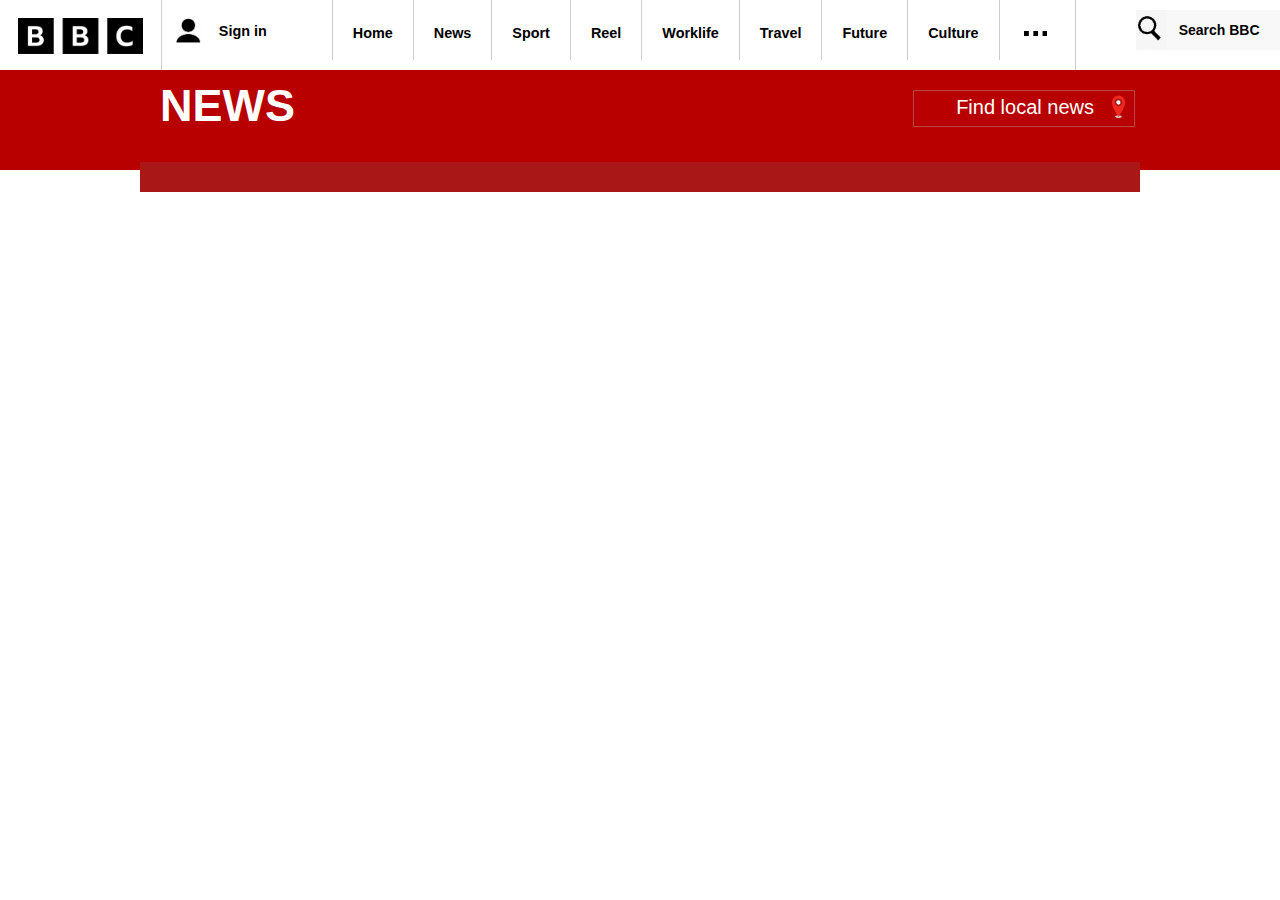
==== web-dev/bbc.html @ 4159f7b5 "Add files via upload" ====
<!DOCTYPE html>
<html lang="en">
<head>

<style type="text/css">
        #topbar {
            width: 1400px;
            height: 70px;
            margin: 0 auto;

        }

        body {
            margin: 0;
            padding: 0;
            font-family: Arial, Helvetica, sans-serif;
        }

        #logo {
            margin: 18px 18px auto;
            width: 125px;
            float: left;
        }

        .topbar-section {
            float: left;
            border-left: 1px #cccccc solid;
            height: 100%

        }
        #signin-image {
            height: 25px;
            margin: 18px 18px 18px 14px;
            float: left;
        }
        #signin-text {
            font-weight: bold;
            font-size: 90%;
            position: relative;
            top: 22px;
            padding-right: 65px;
        }

        .topbar-menu {
            font-weight: bold;
            font-size: 90%;
            padding:25px 20px 0px 20px;
            height: 35px;
        }
        #dots {
            width: 35px;
            margin-top: 0;

        }
        #search-bar {
            width: 190px;
            margin: 20px 20px;
            background-color: 	#F8F8F8;
            border: none;
            font-weight: bold;
            font-size: 14px;
            padding: 12px 12px 12px 12px;
            margin: 10px 0px 0px 0px;
            float: right;
            
        }

        #search-glass {

            height: 40px;
            margin-top: 10px;
            margin-left: 60px;

        }

        .clear{
            clear:both;
        }

        #menu-bar-container {
            background-color: #b80000;
            width: 100%;
            height: 100px;
        }

        h1 {
            font-weight: bold;
            color: white;
            margin-left: 20px;
            margin-top: 10px;
            font-size: 45px;
            float: left;
        }
        #tabs {
            color: white; 
        }
        #menu-bar {
            width: 1000px;
            margin: 0 auto;
        }

        #local-news {
           border: 1px #BB4545 solid;
           padding: 5px 0 5px 0;
           margin: 20px 5px 0 0;
           float: right;
           width: 220px;

        }

        #local-news a {
            float: right;
            color: white;
            text-decoration: none;
            font-size: 20px;
            position: relative;
            right: 40px;

        }
        #local-news a:hover{
            text-decoration: underline;

        }
        #local-news img{
            float:right;
            position: relative;
            right: -130px;
            height: 25px;
            top: -2px;

        }
        #menu-bar-2-container {
            background-color: #A91717;
            width: 100%;
        }
        #menu-bar-2 { 
            margin:0 auto;
            height: 30px;
        }
</style>
</head>


<body>
    <div id="topbar"> 
        <img id="logo" src="images/BBC_Logo_2021.svg.png">

        <div id="signin-div" class="topbar-section">
            <img id="signin-image" src="images/signin_image.png">
            <span id="signin-text">Sign in</span> 
        </div>
        <div class="topbar-section topbar-menu">
            Home

        </div>
        <div class="topbar-section topbar-menu">
            News

        </div>
        <div class="topbar-section topbar-menu">
            Sport

        </div>
        <div class="topbar-section topbar-menu">
            Reel

        </div>
        <div class="topbar-section topbar-menu">
            Worklife

        </div>
        <div class="topbar-section topbar-menu">
            Travel

        </div>
        <div class="topbar-section topbar-menu">
            Future

        </div>
        <div class="topbar-section topbar-menu">
            Culture

        </div>
        <div class="topbar-section topbar-menu">
            <img id="dots" src="images/dot.png">

        </div>
        <div class="topbar-section">
            <input id="search-bar" type="text" value="Search BBC">
            <input type="image" id="search-glass" src="images/search.png">

        </div>

    </div>
    <div class="clear"></div>

    <div id="menu-bar-container">
        <div id="menu-bar" > <h1>NEWS</h1>
                <div id="local-news"><a href="">Find local news</a> 
                <img src="images/pointer.png">
                </div>
                <div class="clear">
                </div>
                <div id="menu-bar-2-container" > 
                    <div id="menu-bar-2">
                        
                    </div>
                </div>

 
    
    </div>


</body>
</html>
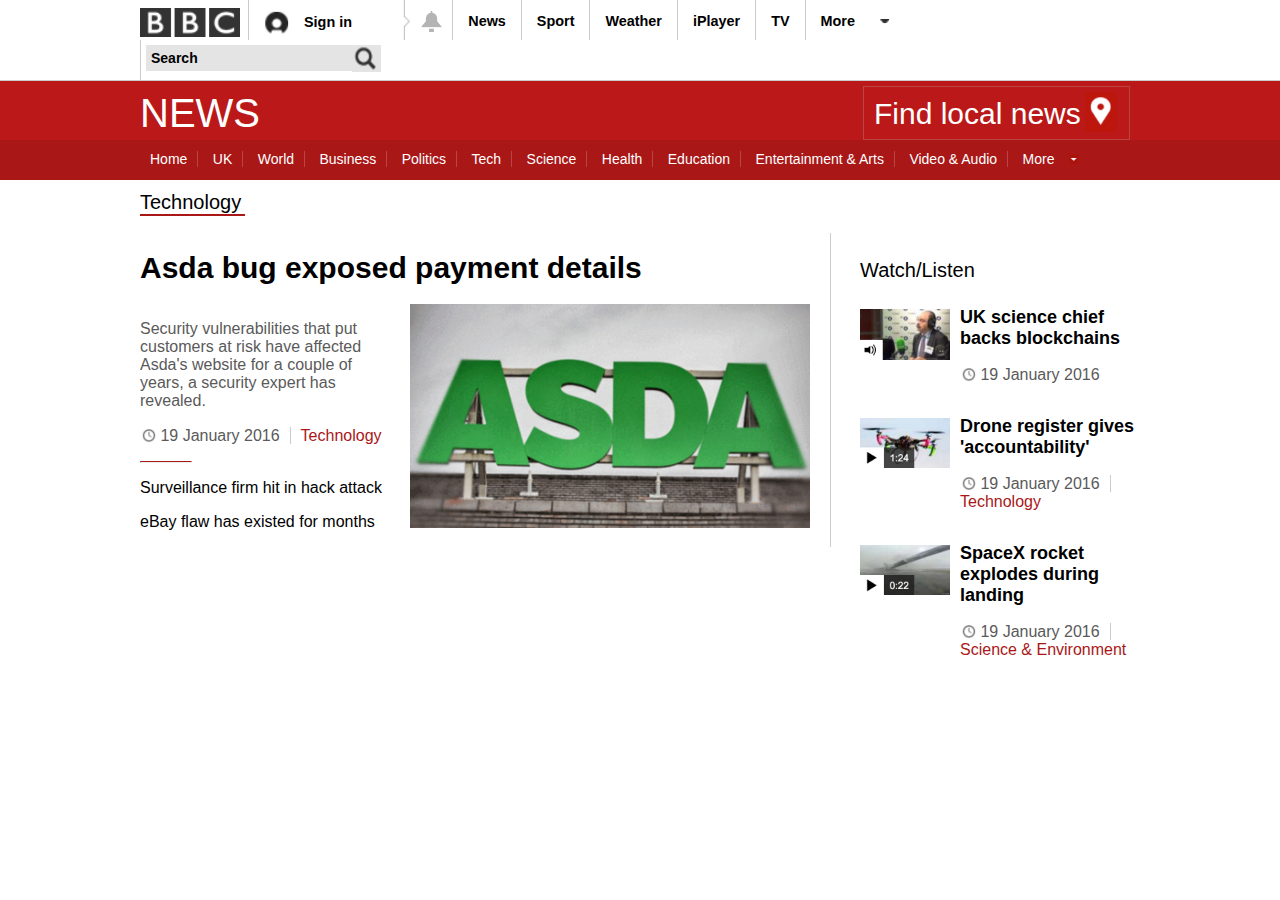
==== commit 64458dee: "Add files via upload" ====
--- a/web-dev/bbc.html
+++ b/web-dev/bbc.html
@@ -1,216 +1,220 @@
-<!DOCTYPE html>
-<html lang="en">
-<head>
-
-<style type="text/css">
-        #topbar {
-            width: 1400px;
-            height: 70px;
-            margin: 0 auto;
-
-        }
-
-        body {
-            margin: 0;
-            padding: 0;
-            font-family: Arial, Helvetica, sans-serif;
-        }
-
-        #logo {
-            margin: 18px 18px auto;
-            width: 125px;
-            float: left;
-        }
-
-        .topbar-section {
-            float: left;
-            border-left: 1px #cccccc solid;
-            height: 100%
-
-        }
-        #signin-image {
-            height: 25px;
-            margin: 18px 18px 18px 14px;
-            float: left;
-        }
-        #signin-text {
-            font-weight: bold;
-            font-size: 90%;
-            position: relative;
-            top: 22px;
-            padding-right: 65px;
-        }
-
-        .topbar-menu {
-            font-weight: bold;
-            font-size: 90%;
-            padding:25px 20px 0px 20px;
-            height: 35px;
-        }
-        #dots {
-            width: 35px;
-            margin-top: 0;
-
-        }
-        #search-bar {
-            width: 190px;
-            margin: 20px 20px;
-            background-color: 	#F8F8F8;
-            border: none;
-            font-weight: bold;
-            font-size: 14px;
-            padding: 12px 12px 12px 12px;
-            margin: 10px 0px 0px 0px;
-            float: right;
-            
-        }
-
-        #search-glass {
-
-            height: 40px;
-            margin-top: 10px;
-            margin-left: 60px;
-
-        }
-
-        .clear{
-            clear:both;
-        }
-
-        #menu-bar-container {
-            background-color: #b80000;
-            width: 100%;
-            height: 100px;
-        }
-
-        h1 {
-            font-weight: bold;
-            color: white;
-            margin-left: 20px;
-            margin-top: 10px;
-            font-size: 45px;
-            float: left;
-        }
-        #tabs {
-            color: white; 
-        }
-        #menu-bar {
-            width: 1000px;
-            margin: 0 auto;
-        }
-
-        #local-news {
-           border: 1px #BB4545 solid;
-           padding: 5px 0 5px 0;
-           margin: 20px 5px 0 0;
-           float: right;
-           width: 220px;
-
-        }
-
-        #local-news a {
-            float: right;
-            color: white;
-            text-decoration: none;
-            font-size: 20px;
-            position: relative;
-            right: 40px;
-
-        }
-        #local-news a:hover{
-            text-decoration: underline;
-
-        }
-        #local-news img{
-            float:right;
-            position: relative;
-            right: -130px;
-            height: 25px;
-            top: -2px;
-
-        }
-        #menu-bar-2-container {
-            background-color: #A91717;
-            width: 100%;
-        }
-        #menu-bar-2 { 
-            margin:0 auto;
-            height: 30px;
-        }
-</style>
-</head>
-
-
-<body>
-    <div id="topbar"> 
-        <img id="logo" src="images/BBC_Logo_2021.svg.png">
-
-        <div id="signin-div" class="topbar-section">
-            <img id="signin-image" src="images/signin_image.png">
-            <span id="signin-text">Sign in</span> 
+
+<html>
+
+    <head>
+        
+        <title>Technology - BBC News</title>
+    
+        <link rel="stylesheet" type="text/css" href="bbc.css">
+    
+    </head>
+
+    <body>
+        
+        <div id="topbar">
+        
+            <img id="logo" src="images/bbc-logo.png">
+            
+            <div id="signin-div" class="topbar-section">
+            
+                <img id="signin-image" src="images/signinimage.png">
+                
+                <span id="signin-text">Sign in</span>
+            
+            </div>
+            
+            <div id="bell-div">
+            
+                <img id="wigglyline" src="images/wigglyline.png">
+                
+                <img id="bell" src="images/bell.png">
+            
+            </div>
+            
+            <div class="topbar-section topbar-menu">
+            
+                News
+            
+            </div>
+            
+            <div class="topbar-section topbar-menu">
+            
+                Sport
+            
+            </div>
+            
+            <div class="topbar-section topbar-menu">
+            
+                Weather
+            
+            </div>
+            
+            <div class="topbar-section topbar-menu">
+            
+                iPlayer
+            
+            </div>
+            
+            <div class="topbar-section topbar-menu">
+            
+                TV
+            
+            </div>
+            
+            <div class="topbar-section topbar-menu">
+            
+                More
+                
+                <img id="more-arrow" src="images/more-arrow.png">
+            
+            </div>
+            
+            <div class="topbar-section">
+            
+                <input id="search-box" type="text" value="Search">
+                
+                <input type="image" id="magnifying-glass" src="images/magnifying-glass.png">
+            
+            </div>
+        
         </div>
-        <div class="topbar-section topbar-menu">
-            Home
-
+        
+        <div class="clear"></div>
+        
+        <div id="menu-bar-container">
+            
+            <div id="menu-bar">
+            
+                <h1>NEWS</h1>
+                
+                <div id="local-news">
+                
+                    <a href="">Find local news</a>
+                    
+                    <img src="images/pointer.png">
+                
+                </div>
+                
+            </div>
+            
+            <div class="clear"></div>
+            
+            <div id="menu-bar-2-container">
+            
+                <div id="menu-bar-2">
+                
+                    <a href="">Home</a>
+                    
+                    <a href="">UK</a>
+                    
+                    <a href="">World</a>
+                    
+                     <a href="">Business</a>
+                    
+                     <a href="">Politics</a>
+                    
+                     <a href="">Tech</a>
+                    
+                     <a href="">Science</a>
+                    
+                     <a href="">Health</a>
+                    
+                     <a href="">Education</a>
+                
+                     <a href="">Entertainment & Arts</a>
+                    
+                     <a href="">Video & Audio</a>
+                    
+                     <a href="" class="no-border">More</a>
+                    
+                    <img id="down-arrow" src="images/down-arrow.png">
+                
+                </div>
+            
+            </div>
+        
         </div>
-        <div class="topbar-section topbar-menu">
-            News
-
+        
+        <div class="clear"></div>
+        
+        <div id="page-container">
+        
+            <div id="main-article">
+        
+                <h2>Technology</h2>
+                
+                <div id="article-container">
+        
+                    <h3><a href="">Asda bug exposed payment details</a></h3>
+
+                    <div id="article-summary">
+
+                        <p>Security vulnerabilities that put customers at risk have affected Asda's website for a couple of years, a security expert has revealed.</p>
+
+                        <p><img class="clock" src="images/clock.png"> <span class="date">19 January 2016</span><a class="topic-link" href="">Technology</a></p>
+                        
+                        <hr id="article-hr"  align="left">
+                        
+                        <p><a class="article-link" href="">Surveillance firm hit in hack attack</a></p>
+                        <p><a class="article-link" href="">eBay flaw has existed for months</a></p>
+
+                    </div>
+                    
+                    <img id="main-article-image" src="images/main-article-image.png">
+                    
+                </div>
+                
+            </div>
+            
+            <div id="watch-listen">
+            
+                <h4>Watch/Listen</h4>
+                
+                <img class="article-side-image" src="images/article1.png">
+                
+                <div class="side-article">
+                
+                    <p><a class="watch-listen-link" href="">UK science chief backs blockchains</a></p>
+
+                    <p><img class="clock" src="images/clock.png"> <span class="date">19 January 2016</span></p>
+                    
+                </div>
+                
+                <div class="clear"></div>
+                
+                <img class="article-side-image" src="images/article2.png">
+                
+                <div class="side-article">
+                
+                    <p><a class="watch-listen-link" href="">
+Drone register gives 'accountability'</a></p>
+
+                    <p><img class="clock" src="images/clock.png"> <span class="date border-right">19 January 2016</span><br><a class="topic-link no-border" href="">Technology</a></p>
+                    
+                </div>
+                
+                <div class="clear"></div>
+                
+                <img class="article-side-image" src="images/article3.png">
+                
+                <div class="side-article">
+                
+                    <p><a class="watch-listen-link" href="">SpaceX rocket explodes during landing</a></p>
+
+                    <p><img class="clock" src="images/clock.png"> <span class="date border-right">19 January 2016</span><br><a class="topic-link no-border" href="">Science & Environment</a></p>
+                    
+                </div>
+                
+                
+            
+            </div>
+            
+            
+            
+            
+            
         </div>
-        <div class="topbar-section topbar-menu">
-            Sport
-
-        </div>
-        <div class="topbar-section topbar-menu">
-            Reel
-
-        </div>
-        <div class="topbar-section topbar-menu">
-            Worklife
-
-        </div>
-        <div class="topbar-section topbar-menu">
-            Travel
-
-        </div>
-        <div class="topbar-section topbar-menu">
-            Future
-
-        </div>
-        <div class="topbar-section topbar-menu">
-            Culture
-
-        </div>
-        <div class="topbar-section topbar-menu">
-            <img id="dots" src="images/dot.png">
-
-        </div>
-        <div class="topbar-section">
-            <input id="search-bar" type="text" value="Search BBC">
-            <input type="image" id="search-glass" src="images/search.png">
-
-        </div>
-
-    </div>
-    <div class="clear"></div>
-
-    <div id="menu-bar-container">
-        <div id="menu-bar" > <h1>NEWS</h1>
-                <div id="local-news"><a href="">Find local news</a> 
-                <img src="images/pointer.png">
-                </div>
-                <div class="clear">
-                </div>
-                <div id="menu-bar-2-container" > 
-                    <div id="menu-bar-2">
-                        
-                    </div>
-                </div>
-
- 
     
-    </div>
-
-
-</body>
+    </body>
+
 </html>--- a/web-dev/bbc.css
+++ b/web-dev/bbc.css
@@ -0,0 +1,372 @@
+#topbar {
+                
+    width:1000px;
+    margin:0 auto;
+    height: 40px;
+    
+    
+}
+
+body {
+    
+    margin: 0;
+    padding: 0;
+    font-family: Helvetica, Arial, sans-serif;
+    
+}
+
+#logo {
+    
+    margin-top:8px;
+    width:100px;
+    float:left;
+    margin-right:8px;
+    
+}
+
+.topbar-section {
+    
+    float:left;
+    border-left: 1px #CCCCCC solid;
+    height:100%;
+    
+}
+
+#signin-image {
+    
+    width:25px;
+    margin:11px 15px ;
+    float:left;
+    
+}
+
+#signin-text {
+    
+    font-weight: bold;
+    font-size:90%;
+    position:relative;
+    top:14px;
+    padding-right:50px;
+}
+
+#wigglyline {
+    
+    float:left;
+    height:40px;
+    
+}
+
+#bell {
+    
+    height: 25px;
+    margin: 9px 8px 0 8px;
+    
+}
+
+#bell-div {
+    
+    float:left;
+    
+}
+
+.topbar-menu {
+    
+    font-weight: bold;
+    font-size: 90%;
+    padding: 13px 15px 0 15px;
+    height:27px;
+    
+}
+
+#more-arrow {
+    
+    width:16px;
+    margin-left: 20px;
+    
+}
+
+#search-box {
+    
+    background-color: #E4E4E4;
+    border:none;
+    font-weight: bold;
+    font-size: 14px;
+    padding:5px;
+    margin: 5px 0 5px 5px;
+    float: left;
+    
+}
+
+#magnifying-glass {
+    
+    height:27px;
+    margin-top:5px;
+    
+}
+
+.clear {
+    
+    clear:both;
+    
+}
+
+#menu-bar-container {
+    
+    border-top: 1px solid #CCCCCC;
+    background-color: #BB1919;
+    width:100%;
+    height:70px;
+    
+}
+
+#menu-bar {
+    
+    width:1000px;
+    margin:0 auto;
+    
+}
+
+h1 {
+    
+    padding:0;
+    margin:0;
+    color:white;
+    font-size: 40px;
+    font-weight: normal;
+    padding-top: 10px;
+    float:left;
+}
+
+#local-news {
+    
+    border: 1px #BB4545 solid;
+    float:right;
+    width:250px;
+    padding: 5px 5px 0 10px;
+    margin: 5px 10px 0 0;
+    
+}
+
+#local-news a {
+    
+    color:white;
+    text-decoration: none;
+    font-size:30px;
+    position:relative;
+    top:-8px;
+    
+}
+
+#local-news a:hover {
+    
+    text-decoration: underline;
+    
+}
+
+#local-news img {
+    
+    height:40px;
+    
+}
+
+#menu-bar-2-container {
+    
+    background-color: #A91717;
+    width: 100%;
+    
+}
+
+#menu-bar-2 {
+    
+    width:1000px;
+    margin:0 auto;
+    height:40px;
+    
+}
+
+#menu-bar-2 a {
+    
+    color: white;
+    text-decoration: none;
+    padding: 0 10px;
+    border-right: 1px solid #BB4545;
+    font-size:14px;
+    position: relative;
+    top: 10px;
+    
+}
+
+#menu-bar-2 a:hover {
+    
+    text-decoration: underline;
+    
+}
+
+.no-border {
+    
+    border:none !important;
+    
+}
+
+#down-arrow {
+    
+    height:10px;
+    position:relative;
+    top:10px;
+}
+
+#page-container {
+    
+    width:1000px;
+    margin: 0 auto;
+    
+}
+
+h2 {
+    
+    font-weight: normal;
+    margin-top:40px;
+    font-size:20px;
+    border-bottom: 2px solid #a91717;
+    width:105px;
+    
+}
+
+h3 a {
+    
+    color:black;
+    font-size: 30px;
+    text-decoration: none;
+    
+}
+
+h3 a:hover {
+    
+    color:#1167a8;
+    
+}
+
+#article-summary {
+    
+    color: #5a5a5a;
+    width:250px;
+    float:left;
+    
+}
+
+.clock {
+    
+    height:15px;
+    position: relative;
+    top:2px;
+    
+}
+
+.topic-link {
+    
+    text-decoration: none;
+    color:#a91717;
+    border-left: 1px solid #CCCCCC;
+    padding-left: 10px;
+    
+}
+
+#article-summary a:hover {
+    
+    color:#1167a8;
+    
+}
+
+.date {
+    
+    padding-right:10px;
+    color: #5a5a5a;
+    
+}
+
+#article-container {
+    
+    float:left;
+    width:670px;
+    border-right: 1px solid #CCCCCC;
+    padding-right: 20px;
+    
+}
+
+#main-article-image {
+    
+    width:400px;
+    margin-left:20px;
+    
+}
+
+#article-hr {
+    
+    border-top:1px solid #a91717;
+    width:50px;
+    
+}
+
+.article-link {
+    
+    color:black;
+    text-decoration:none;
+    
+}
+
+#watch-listen {
+    
+    margin-left:20px;
+    width:280px;
+    float:right;
+}
+
+h4 {
+    
+    font-weight: normal;
+    font-size:20px;
+    
+}
+
+.article-side-image {
+    
+    float:left;
+    width:90px;
+    margin-right:10px;
+    
+}
+
+.watch-listen-link {
+    
+    text-decoration: none;
+    color:black;
+    font-weight:bold;
+    font-size:18px;
+    
+}
+
+.watch-listen-link:hover {
+    
+    color:#1167a8;
+    
+}
+
+.side-article {
+    
+    float:right;
+    width:180px;
+    position:relative;
+    top:-18px;
+}
+
+.no-border {
+    
+    border-left:none;
+    padding:0;
+}
+
+.border-right {
+    
+    border-right: 1px solid #CCCCCC;
+    
+}